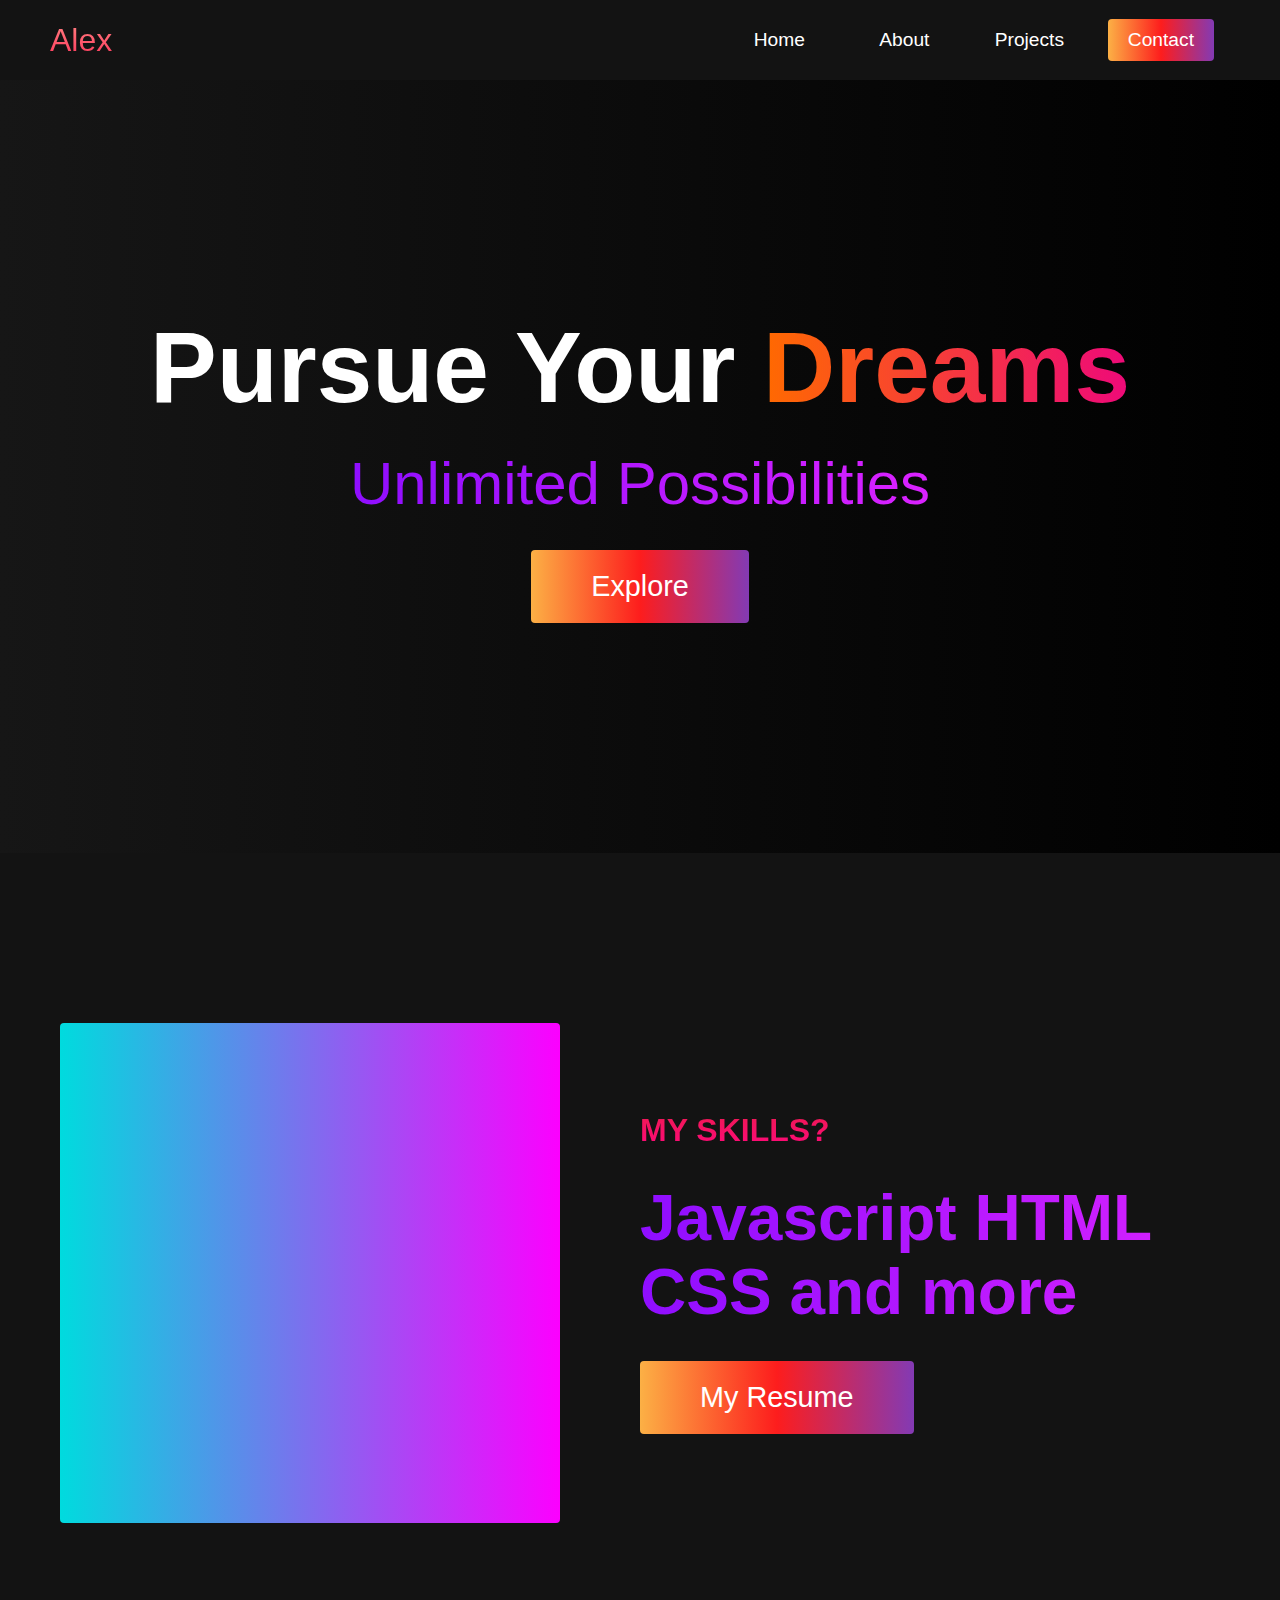
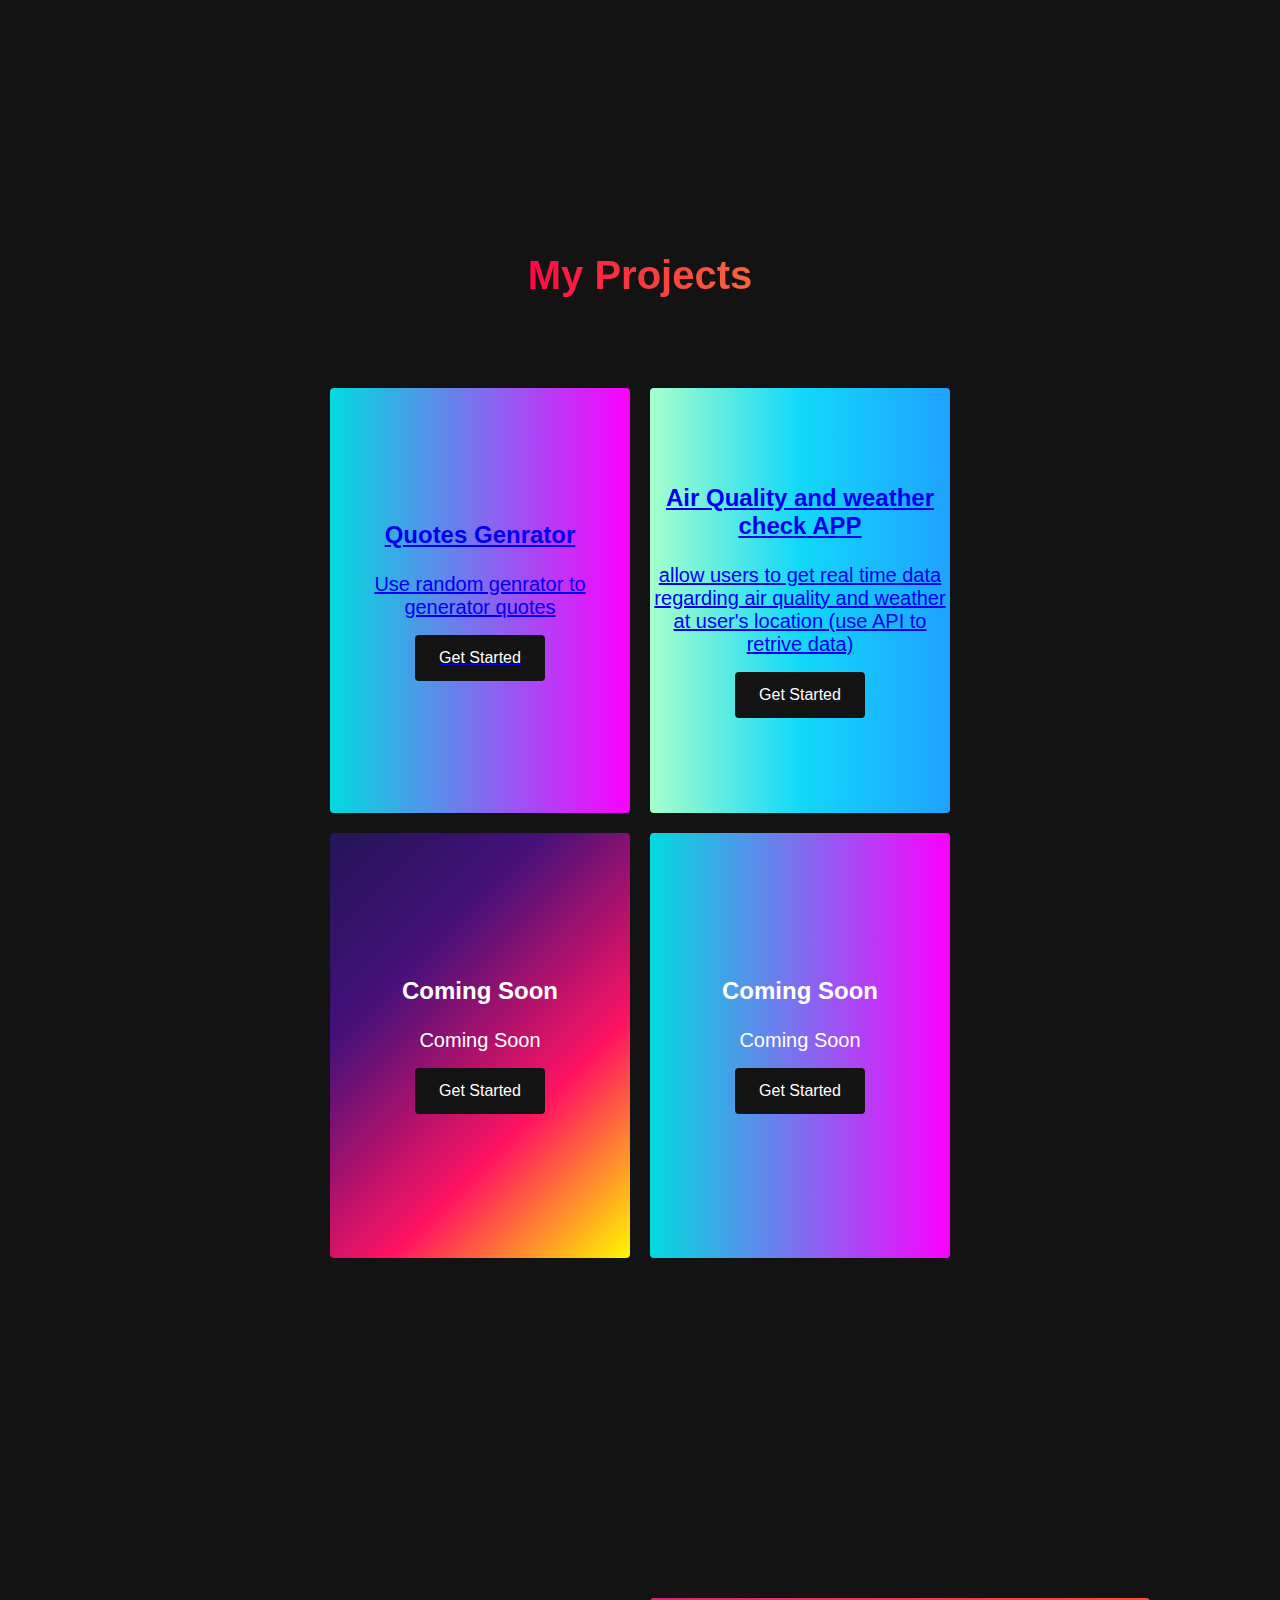
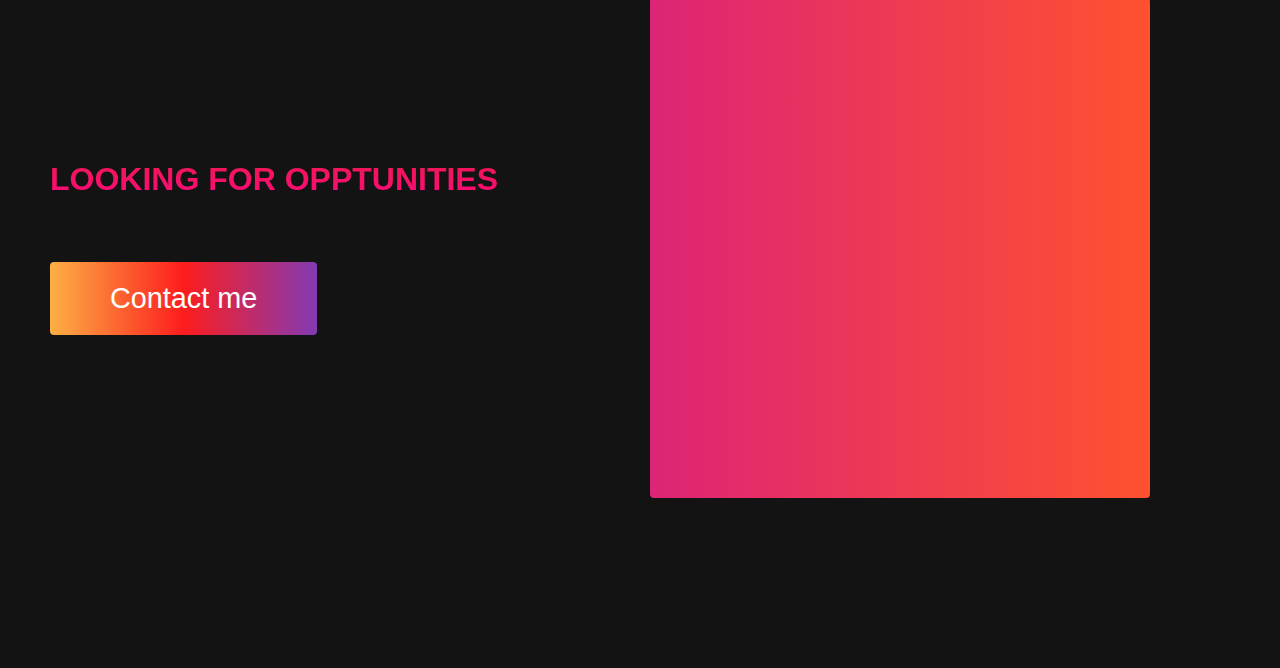
==== index.html @ 8a71d386 "Update index.html" ====
<!DOCTYPE html>
<html lang="en">
  <head>
    <meta charset="UTF-8" />
    <meta name="viewport" content="width=device-width, initial-scale=1.0" />
    <title>Alex software developer</title>
    <link rel="stylesheet" href="styles.css" />
    <link
      rel="stylesheet"
      href="https://use.fontawesome.com/releases/v5.14.0/css/all.css"
      integrity="sha384-HzLeBuhoNPvSl5KYnjx0BT+WB0QEEqLprO+NBkkk5gbc67FTaL7XIGa2w1L0Xbgc"
      crossorigin="anonymous"
    />
  </head>
  <body>
    <!-- Navbar Section -->
    <nav class="navbar">
      <div class="navbar__container">
        <a href="#home" id="navbar__logo">Alex</a>
        <div class="navbar__toggle" id="mobile-menu">
          <span class="bar"></span> <span class="bar"></span>
          <span class="bar"></span>
        </div>
        <ul class="navbar__menu">
          <li class="navbar__item">
            <a href="#home" class="navbar__links" id="home-page">Home</a>
          </li>
          <li class="navbar__item">
            <a href="#about" class="navbar__links" id="about-page">About</a>
          </li>
          <li class="navbar__item">
            <a href="#projects" class="navbar__links" id="projects-page"
              >Projects</a
            >
          </li>
          <li class="navbar__btn">
            <a href="#contactMe-bottom" class="button" id="contact">Contact</a>
          </li>
        </ul>
      </div>
    </nav>

    <!-- Hero Section -->
    <div class="hero" id="home">
      <div class="hero__container">
        <h1 class="hero__heading">Pursue Your <span>Dreams</span></h1>
        <p class="hero__description">Unlimited Possibilities</p>
        <button class="main__btn"><a href="#">Explore</a></button>
      </div>
    </div>

    <!-- About Section -->
    <div class="main" id="about">
      <div class="main__container">
        <div class="main__img--container">
          <div class="main__img--card"><i class="fas fa-layer-group"></i></div>
        </div>
        <div class="main__content">
          <h1>my skills?</h1>
          <h2>Javascript HTML CSS and more</h2>
          <button class="main__btn"><a href="#">My Resume</a></button>
        </div>
      </div>
    </div>

    <!-- projects Section -->
    <div class="projects" id="projects">
      <h1>My Projects</h1>
      <div class="projects__wrapper">
        <div class="projects__card">
          <a href="quoteGenerator.html">
            <h2>Quotes Genrator</h2>
            <p>Use random genrator to generator quotes</p>
            <div class="projects__btn"><button>Get Started</button></div>
          </a>
        </div>
        <div class="projects__card">
          <a href="weather.html">
            <h2>Air Quality and weather check APP</h2>
            <p>
              allow users to get real time data regarding air quality and
              weather at user's location (use API to retrive data)
            </p>
            <div class="projects__btn"><button>Get Started</button></div>
          </a>
        </div>
        <div class="projects__card">
          <h2>Coming Soon</h2>
          <p>Coming Soon</p>
          <div class="projects__btn"><button>Get Started</button></div>
        </div>
        <div class="projects__card">
          <h2>Coming Soon</h2>
          <p>Coming Soon</p>
          <div class="projects__btn"><button>Get Started</button></div>
        </div>
      </div>
    </div>

    <!-- Features Section -->
    <div class="main" id="contactMe-bottom">
      <div class="main__container">
        <div class="main__content">
          <h1>Looking for opptunities</h1>
          <button class="main__btn">
            <a href="#">Contact me</a>
          </button>
        </div>
        <div class="main__img--container">
          <div class="main__img--card" id="card-2">
            <i class="fas fa-users"></i>
          </div>
        </div>
      </div>
    </div>

    <script src="app.js"></script>
  </body>
</html>
---- styles.css ----
* {
  box-sizing: border-box;
  margin: 0;
  padding: 0;
  font-family: "Kumbh Sans", sans-serif;
  scroll-behavior: smooth;
}

.navbar {
  background: #131313;
  height: 80px;
  display: flex;
  justify-content: center;
  align-items: center;
  font-size: 1.2rem;
  position: sticky;
  top: 0;
  z-index: 999;
}

.navbar__container {
  display: flex;
  justify-content: space-between;
  height: 80px;
  z-index: 1;
  width: 100%;
  max-width: 1300px;
  margin: 0 auto;
  padding: 0 50px;
}

#navbar__logo {
  background-color: #ff8177;
  background-image: linear-gradient(to top, #ff0844 0%, #ffb199 100%);
  background-size: 100%;
  -webkit-background-clip: text;
  -moz-background-clip: text;
  -webkit-text-fill-color: transparent;
  -moz-text-fill-color: transparent;
  display: flex;
  align-items: center;
  cursor: pointer;
  text-decoration: none;
  font-size: 2rem;
}

.navbar__menu {
  display: flex;
  align-items: center;
  list-style: none;
}

.navbar__links {
  color: #fff;
  display: flex;
  align-items: center;
  justify-content: center;
  width: 125px;
  text-decoration: none;
  height: 100%;
  transition: all 0.3s ease;
}

.navbar__btn {
  display: flex;
  justify-content: center;
  align-items: center;
  padding: 0 1rem;
  width: 100%;
}

.button {
  display: flex;
  justify-content: center;
  align-items: center;
  text-decoration: none;
  padding: 10px 20px;
  height: 100%;
  width: 100%;
  border: none;
  outline: none;
  border-radius: 4px;

  color: #fff;
  transition: all 0.3s ease;
  background: #833ab4;
  background: -webkit-linear-gradient(to right, #fcb045, #fd1d1d, #833ab4);
  background: linear-gradient(to right, #fcb045, #fd1d1d, #833ab4);
}

.navbar__links:hover {
  color: #9518fc;
  transition: all 0.3s ease;
}

@media screen and (max-width: 960px) {
  .navbar__container {
    display: flex;
    justify-content: space-between;
    height: 80px;
    z-index: 1;
    width: 100%;
    max-width: 1300px;
    padding: 0;
  }

  .navbar__menu {
    display: grid;
    grid-template-columns: auto;
    margin: 0;
    width: 100%;
    position: absolute;
    top: -1000px;
    opacity: 1;
    transition: all 0.5s ease;
    z-index: -1;
  }

  .navbar__menu.active {
    background: #131313;
    top: 100%;
    opacity: 1;
    transition: all 0.5s ease;
    z-index: 99;
    height: 60vh;
    font-size: 1.6rem;
  }

  #navbar__logo {
    padding-left: 25px;
  }

  .navbar__toggle .bar {
    width: 25px;
    height: 3px;
    margin: 5px auto;
    transition: all 0.3s ease-in-out;
    background: #fff;
  }

  .navbar__item {
    width: 100%;
    height: 80px;
  }

  .navbar__links {
    text-align: center;
    padding: 2rem;
    width: 100%;
    display: table;
  }

  .navbar__btn {
    padding-bottom: 2rem;
  }

  .button {
    display: flex;
    justify-content: center;
    align-items: center;
    width: 80%;
    height: 80px;
    margin: 0;
  }

  #mobile-menu {
    position: absolute;
    top: 20%;
    right: 5%;
    transform: translate(5%, 20%);
  }

  .navbar__toggle .bar {
    display: block;
    cursor: pointer;
  }

  #mobile-menu.is-active .bar:nth-child(2) {
    opacity: 0;
  }

  #mobile-menu.is-active .bar:nth-child(1) {
    transform: translateY(8px) rotate(45deg);
  }

  #mobile-menu.is-active .bar:nth-child(3) {
    transform: translateY(-8px) rotate(-45deg);
  }
}

/* Hero Section */
.hero {
  background: #000000;
  background: linear-gradient(to right, #161616, #000000);
  padding: 200px 0;
}

.hero__container {
  display: flex;
  flex-direction: column;
  justify-content: center;
  align-items: center;
  max-width: 1200px;
  margin: 0 auto;
  height: 90%;
  text-align: center;
  padding: 30px;
}

.hero__heading {
  font-size: 100px;
  margin-bottom: 24px;
  color: #fff;
}

.hero__heading span {
  background: #ee0979; /* fallback for old browsers */
  background: -webkit-linear-gradient(
    to right,
    #ff6a00,
    #ee0979
  ); /* Chrome 10-25, Safari 5.1-6 */
  background: linear-gradient(
    to right,
    #ff6a00,
    #ee0979
  ); /* W3C, IE 10+/ Edge, Firefox 16+, Chrome 26+, Opera 12+, Safari 7+ */
  background-size: 100%;
  -webkit-background-clip: text;
  -moz-background-clip: text;
  -webkit-text-fill-color: transparent;
  -mo-text-fill-color: transparent;
}

.hero__description {
  font-size: 60px;
  background: #da22ff; /* fallback for old browsers */
  background: -webkit-linear-gradient(
    to right,
    #9114ff,
    #da22ff
  ); /* Chrome 10-25, Safari 5.1-6 */
  background: linear-gradient(
    to right,
    #8f0eff,
    #da22ff
  ); /* W3C, IE 10+/ Edge, Firefox 16+, Chrome 26+, Opera 12+, Safari 7+ */
  background-size: 100%;
  -webkit-background-clip: text;
  -moz-background-clip: text;
  -webkit-text-fill-color: transparent;
  -moz-text-fill-color: transparent;
}

.highlight {
  border-bottom: 4px solid rgb(132, 0, 255);
}

@media screen and (max-width: 768px) {
  .hero__heading {
    font-size: 60px;
  }

  .hero__description {
    font-size: 40px;
  }
}

/* About Section */
.main {
  background-color: #131313;
  padding: 10rem 0;
}

.main__container {
  display: grid;
  grid-template-columns: 1fr 1fr;
  align-items: center;
  justify-content: center;
  margin: 0 auto;
  height: 90%;
  z-index: 1;
  width: 100%;
  max-width: 1300px;
  padding: 0 50px;
}

.main__content {
  color: #fff;
  width: 100%;
}

.main__content h1 {
  font-size: 2rem;
  background-color: #fe3b6f;
  background-image: linear-gradient(to top, #ff087b 0%, #ed1a52 100%);
  background-size: 100%;
  -webkit-background-clip: text;
  -moz-background-clip: text;
  -webkit-text-fill-color: transparent;
  -moz-text-fill-color: transparent;
  text-transform: uppercase;
  margin-bottom: 32px;
}

.main__content h2 {
  font-size: 4rem;
  background: #ff8177; /* fallback for old browsers */
  background: -webkit-linear-gradient(
    to right,
    #9114ff,
    #da22ff
  ); /* Chrome 10-25, Safari 5.1-6 */
  background: linear-gradient(
    to right,
    #8f0eff,
    #da22ff
  ); /* W3C, IE 10+/ Edge, Firefox 16+, Chrome 26+, Opera 12+, Safari 7+ */
  background-size: 100%;
  -webkit-background-clip: text;
  -moz-background-clip: text;
  -webkit-text-fill-color: transparent;
  -moz-text-fill-color: transparent;
}

.main__content p {
  margin-top: 1rem;
  font-size: 2rem;
  font-weight: 700;
}

.main__btn {
  font-size: 1.8rem;
  background: #833ab4;
  background: -webkit-linear-gradient(to right, #fcb045, #fd1d1d, #833ab4);
  background: linear-gradient(to right, #fcb045, #fd1d1d, #833ab4);
  padding: 20px 60px;
  border: none;
  border-radius: 4px;
  margin-top: 2rem;
  cursor: pointer;
  position: relative;
  transition: all 0.35s;
  outline: none;
}

.main__btn a {
  position: relative;
  z-index: 2;
  color: #fff;
  text-decoration: none;
}

.main__btn:after {
  position: absolute;
  content: "";
  top: 0;
  left: 0;
  width: 0;
  height: 100%;
  background: #ff1ead;
  transition: all 0.35s;
  border-radius: 4px;
}

.main__btn:hover {
  color: #fff;
}

.main__btn:hover:after {
  width: 100%;
}

.main__img--container {
  text-align: center;
}

.main__img--card {
  margin: 10px;
  height: 500px;
  width: 500px;
  border-radius: 4px;
  display: flex;
  flex-direction: column;
  justify-content: center;
  color: #fff;
  background-image: linear-gradient(to right, #00dbde 0%, #fc00ff 100%);
}

.fa-layer-group,
.fa-users {
  font-size: 14rem;
}

#card-2 {
  background: #ff512f;
  background: -webkit-linear-gradient(to right, #dd2476, #ff512f);
  background: linear-gradient(to right, #dd2476, #ff512f);
}

/* Mobile Responsive */
@media screen and (max-width: 1100px) {
  .main__container {
    display: grid;
    grid-template-columns: 1fr;
    align-items: center;
    justify-content: center;
    width: 100%;
    margin: 0 auto;
    height: 90%;
  }

  .main__img--container {
    display: flex;
    justify-content: center;
  }

  .main__img--card {
    height: 425px;
    width: 425px;
  }

  .main__content {
    text-align: center;
    margin-bottom: 4rem;
  }

  .main__content h1 {
    font-size: 2.5rem;
    margin-top: 2rem;
  }

  .main__content h2 {
    font-size: 3rem;
  }

  .main__content p {
    margin-top: 1rem;
    font-size: 1.5rem;
  }
}

@media screen and (max-width: 480px) {
  .main__img--card {
    width: 250px;
    height: 250px;
  }

  .fa-users,
  .fa-layer-group {
    font-size: 4rem;
  }

  .main__content h1 {
    font-size: 2rem;
    margin-top: 3rem;
  }
  .main__content h2 {
    font-size: 2rem;
  }

  .main__content p {
    margin-top: 2rem;
  }

  .main__btn {
    padding: 12px 36px;
    margin: 2.5rem 0;
  }
}

/* projects Section */
.projects {
  background: #131313;
  display: flex;
  flex-direction: column;
  justify-content: center;
  align-items: center;
  height: 100%;
  padding: 10rem 0;
}

.projects h1 {
  background-color: #ff8177;
  background-image: linear-gradient(to right, #ff0844 0%, #f7673c 100%);
  background-size: 100%;
  -webkit-background-clip: text;
  -moz-background-clip: text;
  -webkit-text-fill-color: transparent;
  -moz-text-fill-color: transparent;
  margin-bottom: 5rem;
  font-size: 2.5rem;
}

.projects__wrapper {
  display: grid;
  grid-template-columns: 1fr 1fr 1fr 1fr;
  grid-template-rows: 1fr;
}

.projects__card {
  margin: 10px;
  height: 425px;
  width: 300px;
  border-radius: 4px;
  display: flex;
  flex-direction: column;
  justify-content: center;
  color: #fff;
  background-image: linear-gradient(to right, #00dbde 0%, #fc00ff 100%);
  transition: 0.3s ease-in;
}

.projects__card:nth-child(2) {
  background: #1fa2ff; /* fallback for old browsers */
  background: -webkit-linear-gradient(
    to right,
    #a6ffcb,
    #12d8fa,
    #1fa2ff
  ); /* Chrome 10-25, Safari 5.1-6 */
  background: linear-gradient(
    to right,
    #a6ffcb,
    #12d8fa,
    #1fa2ff
  ); /* W3C, IE 10+/ Edge, Firefox 16+, Chrome 26+, Opera 12+, Safari 7+ */
}

.projects__card:nth-child(3) {
  background-image: linear-gradient(
    -225deg,
    #231557 0%,
    #44107a 29%,
    #ff1361 67%,
    #fff800 100%
  );
}

.projects__card h2 {
  text-align: center;
}

.projects__card p {
  text-align: center;
  margin-top: 24px;
  font-size: 20px;
}

.projects__btn {
  display: flex;
  justify-content: center;
  margin-top: 16px;
}

.projects__card button {
  color: #fff;
  padding: 14px 24px;
  border: none;
  outline: none;
  border-radius: 4px;
  background: #131313;
  font-size: 1rem;
}

.projects__card button:hover {
  cursor: pointer;
}

.projects__card:hover {
  transform: scale(1.075);
  transition: 0.3s ease-in;
  cursor: pointer;
}

@media screen and (max-width: 1300px) {
  .projects__wrapper {
    grid-template-columns: 1fr 1fr;
  }
}

@media screen and (max-width: 768px) {
  .projects__wrapper {
    grid-template-columns: 1fr;
  }
}

@media screen and (max-width: 480px) {
  .footer__link--items {
    margin: 0;
    padding: 10px;
    width: 100%;
  }
}
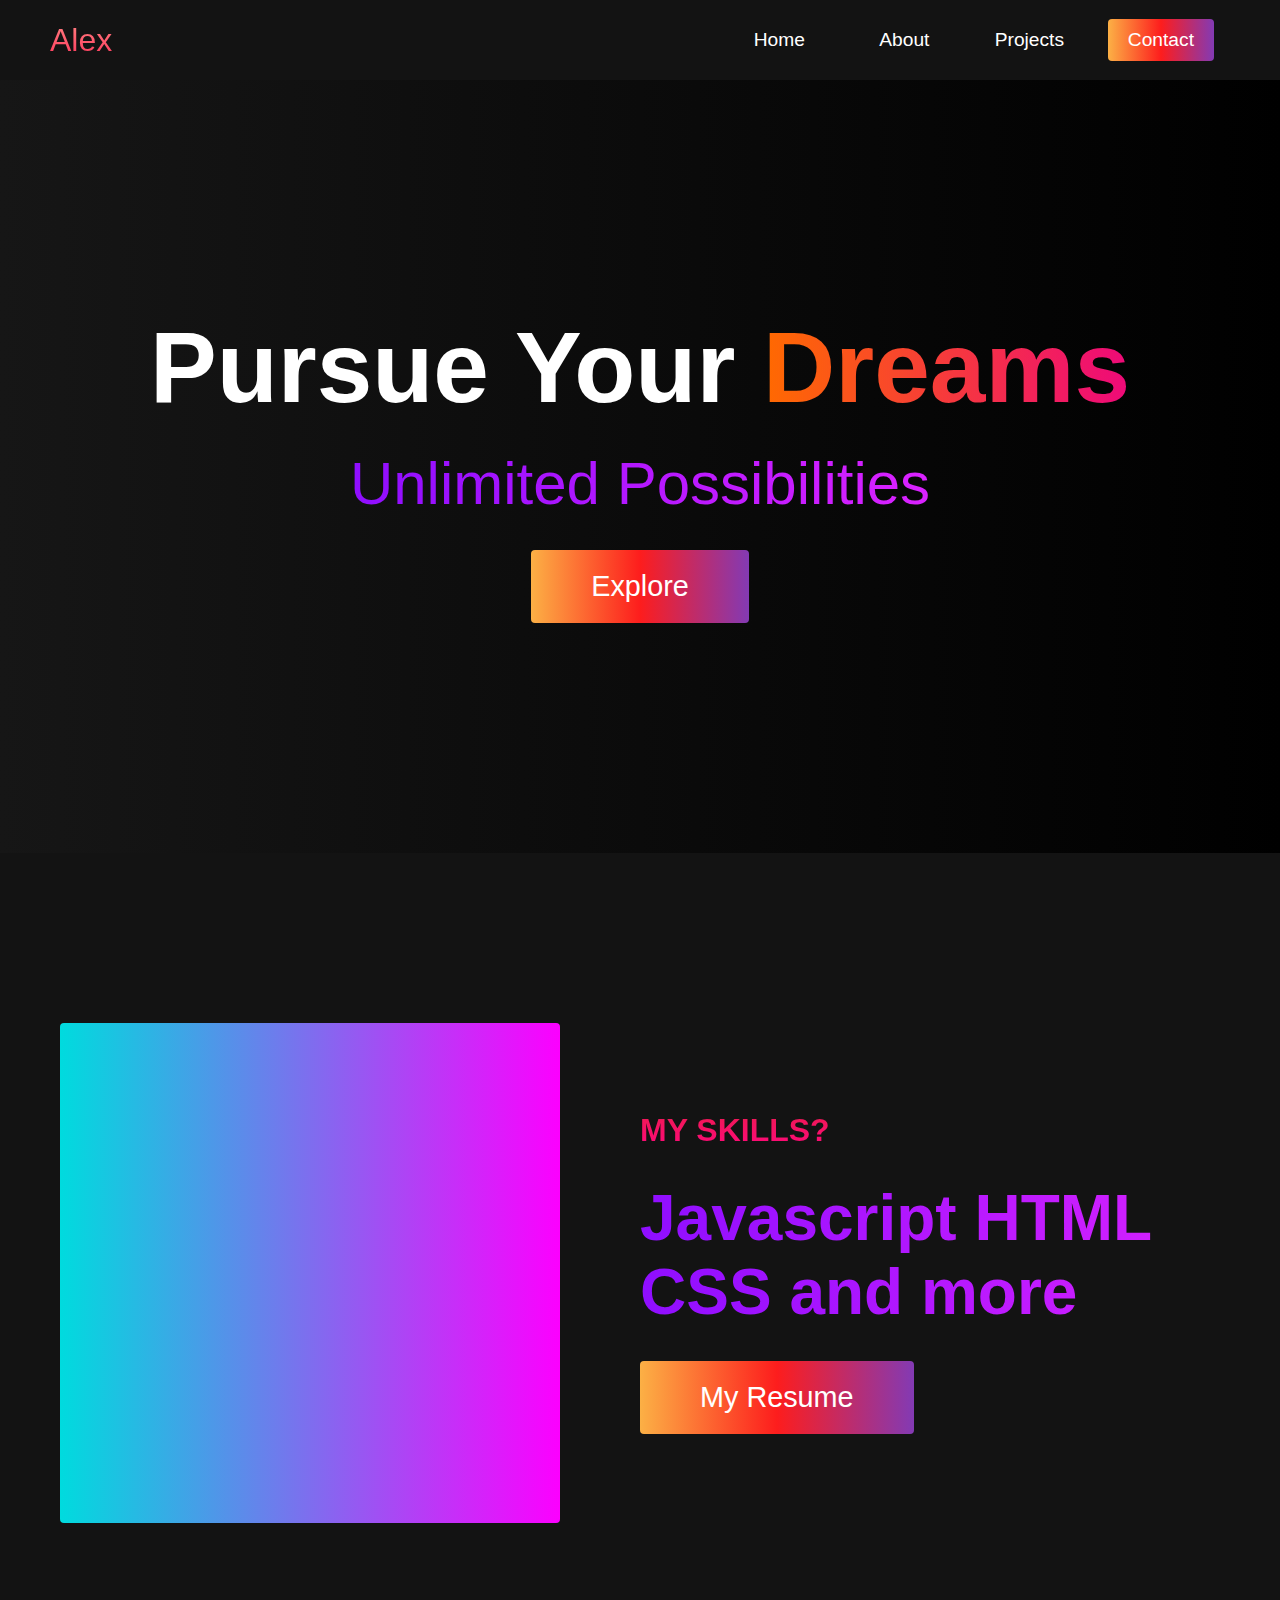
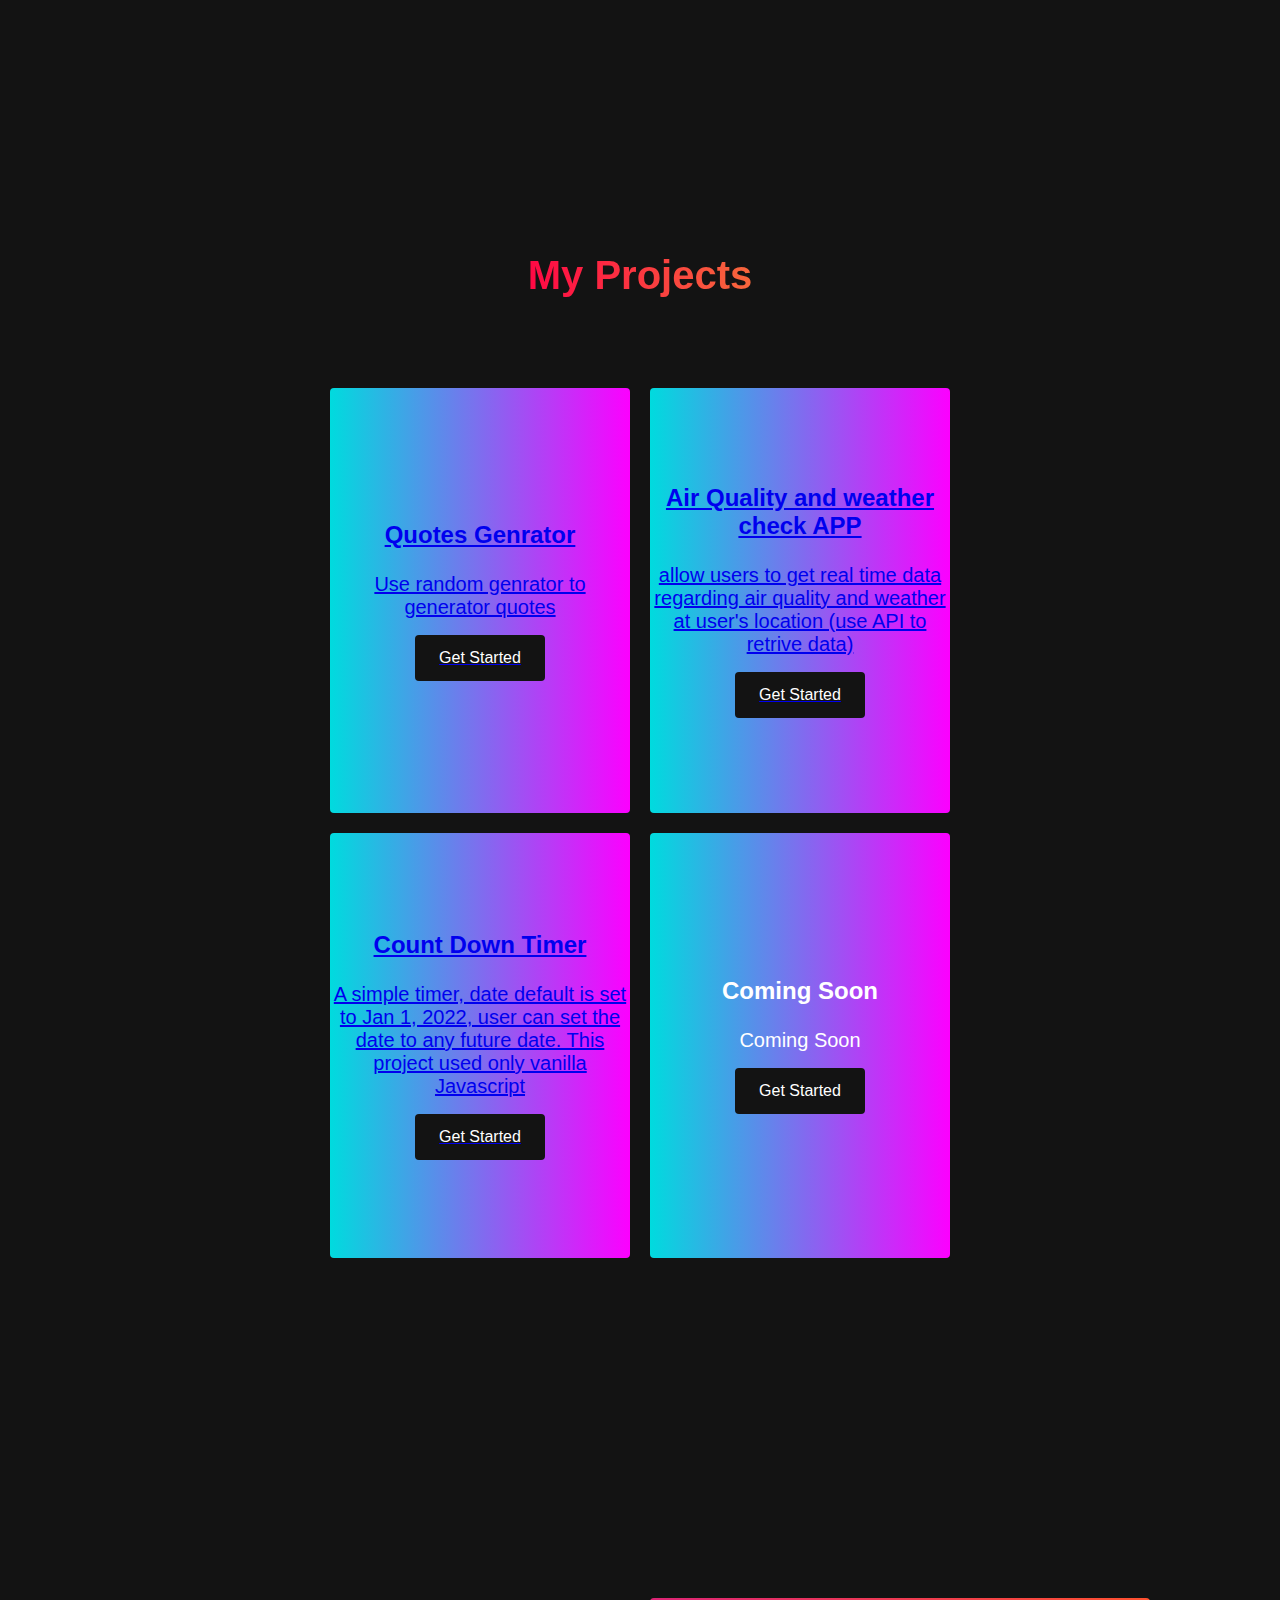
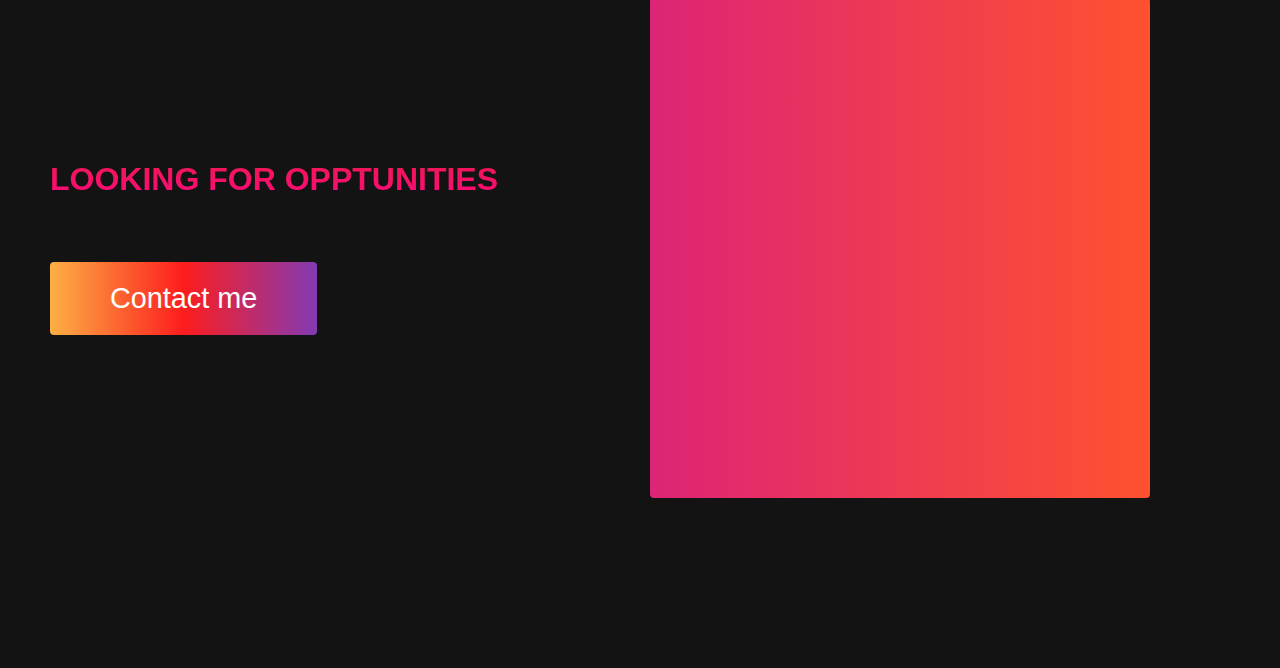
==== commit 8874b28a: "merge countdown timer to landing page" ====
--- a/index.html
+++ b/index.html
@@ -85,9 +85,15 @@
           </a>
         </div>
         <div class="projects__card">
-          <h2>Coming Soon</h2>
-          <p>Coming Soon</p>
-          <div class="projects__btn"><button>Get Started</button></div>
+          <a href="countDown.html">
+            <h2>Count Down Timer</h2>
+            <p>
+              A simple timer, date default is set to Jan 1, 2022, user can set
+              the date to any future date. This project used only vanilla
+              Javascript
+            </p>
+            <div class="projects__btn"><button>Get Started</button></div>
+          </a>
         </div>
         <div class="projects__card">
           <h2>Coming Soon</h2>
@@ -114,6 +120,6 @@
       </div>
     </div>
 
-    <script src="app.js"></script>
+    <script src="index.js"></script>
   </body>
 </html>
--- a/styles.css
+++ b/styles.css
@@ -511,32 +511,6 @@
   transition: 0.3s ease-in;
 }
 
-.projects__card:nth-child(2) {
-  background: #1fa2ff; /* fallback for old browsers */
-  background: -webkit-linear-gradient(
-    to right,
-    #a6ffcb,
-    #12d8fa,
-    #1fa2ff
-  ); /* Chrome 10-25, Safari 5.1-6 */
-  background: linear-gradient(
-    to right,
-    #a6ffcb,
-    #12d8fa,
-    #1fa2ff
-  ); /* W3C, IE 10+/ Edge, Firefox 16+, Chrome 26+, Opera 12+, Safari 7+ */
-}
-
-.projects__card:nth-child(3) {
-  background-image: linear-gradient(
-    -225deg,
-    #231557 0%,
-    #44107a 29%,
-    #ff1361 67%,
-    #fff800 100%
-  );
-}
-
 .projects__card h2 {
   text-align: center;
 }
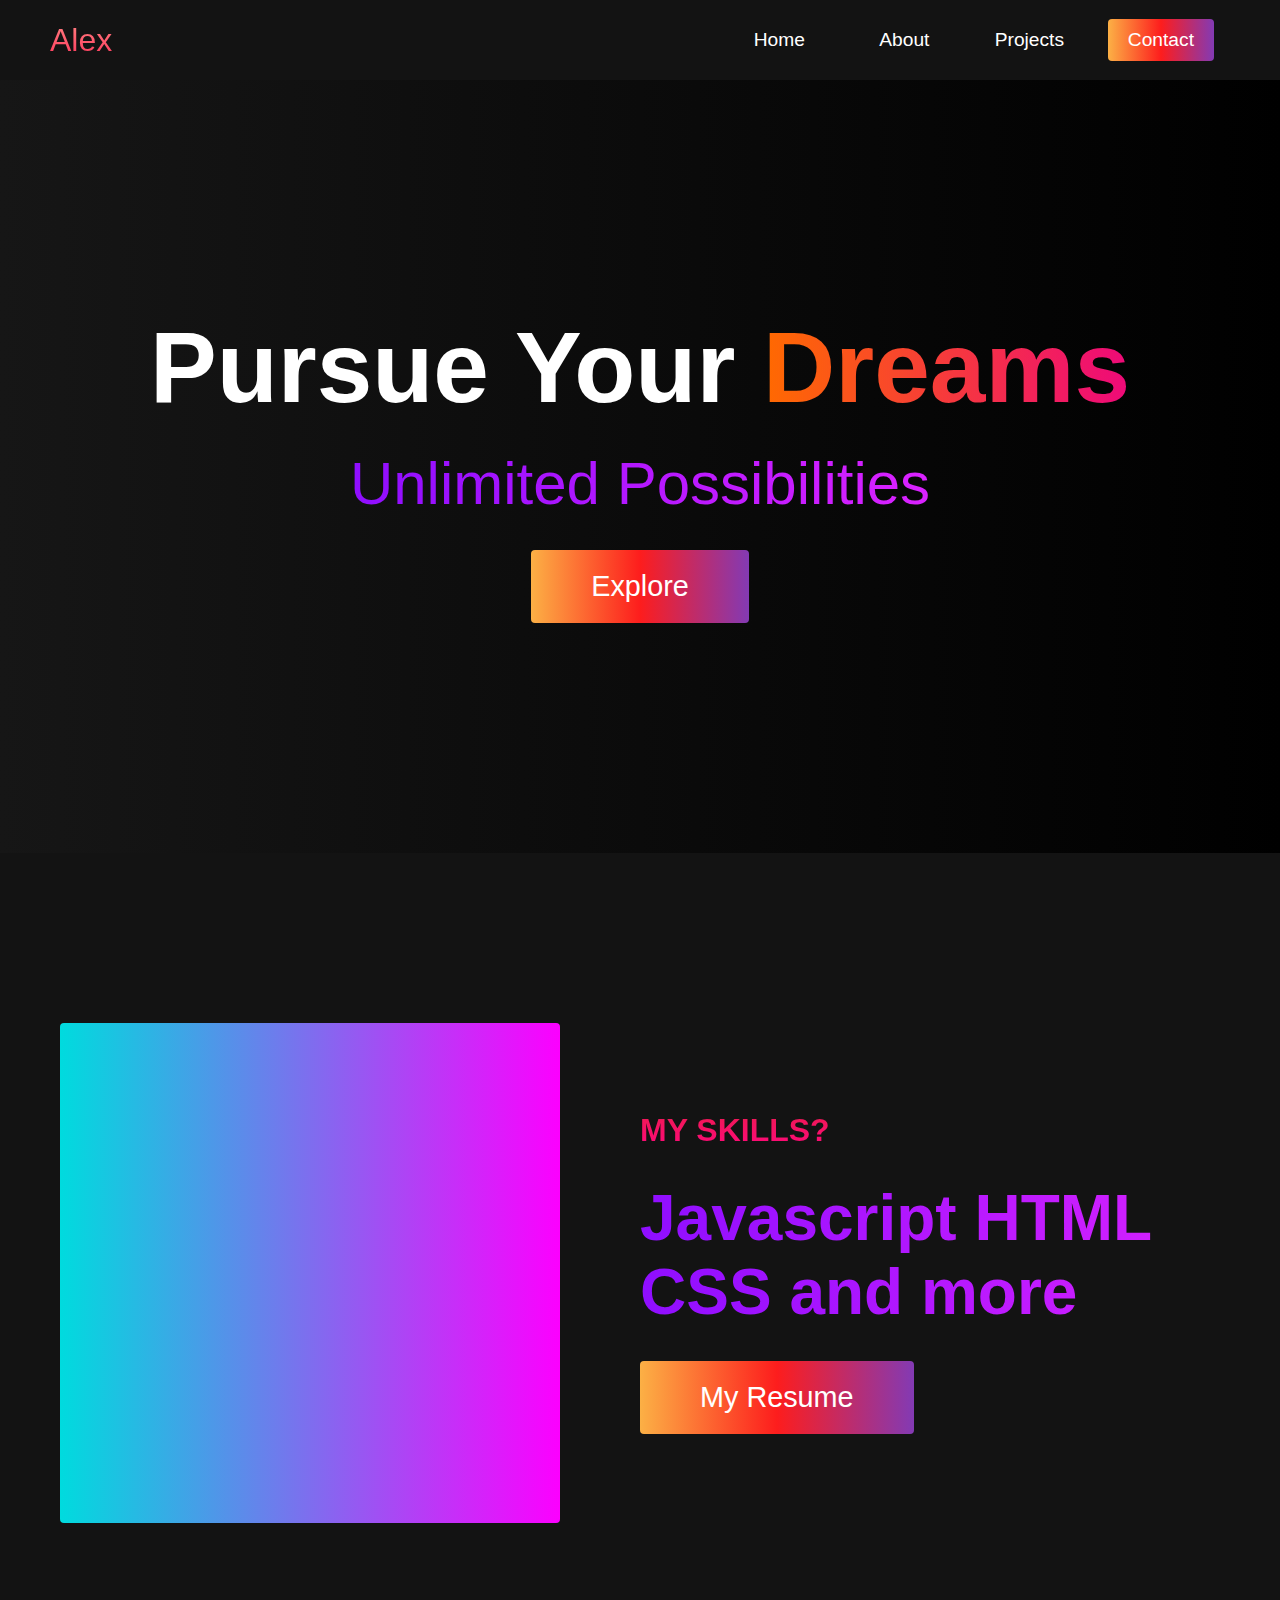
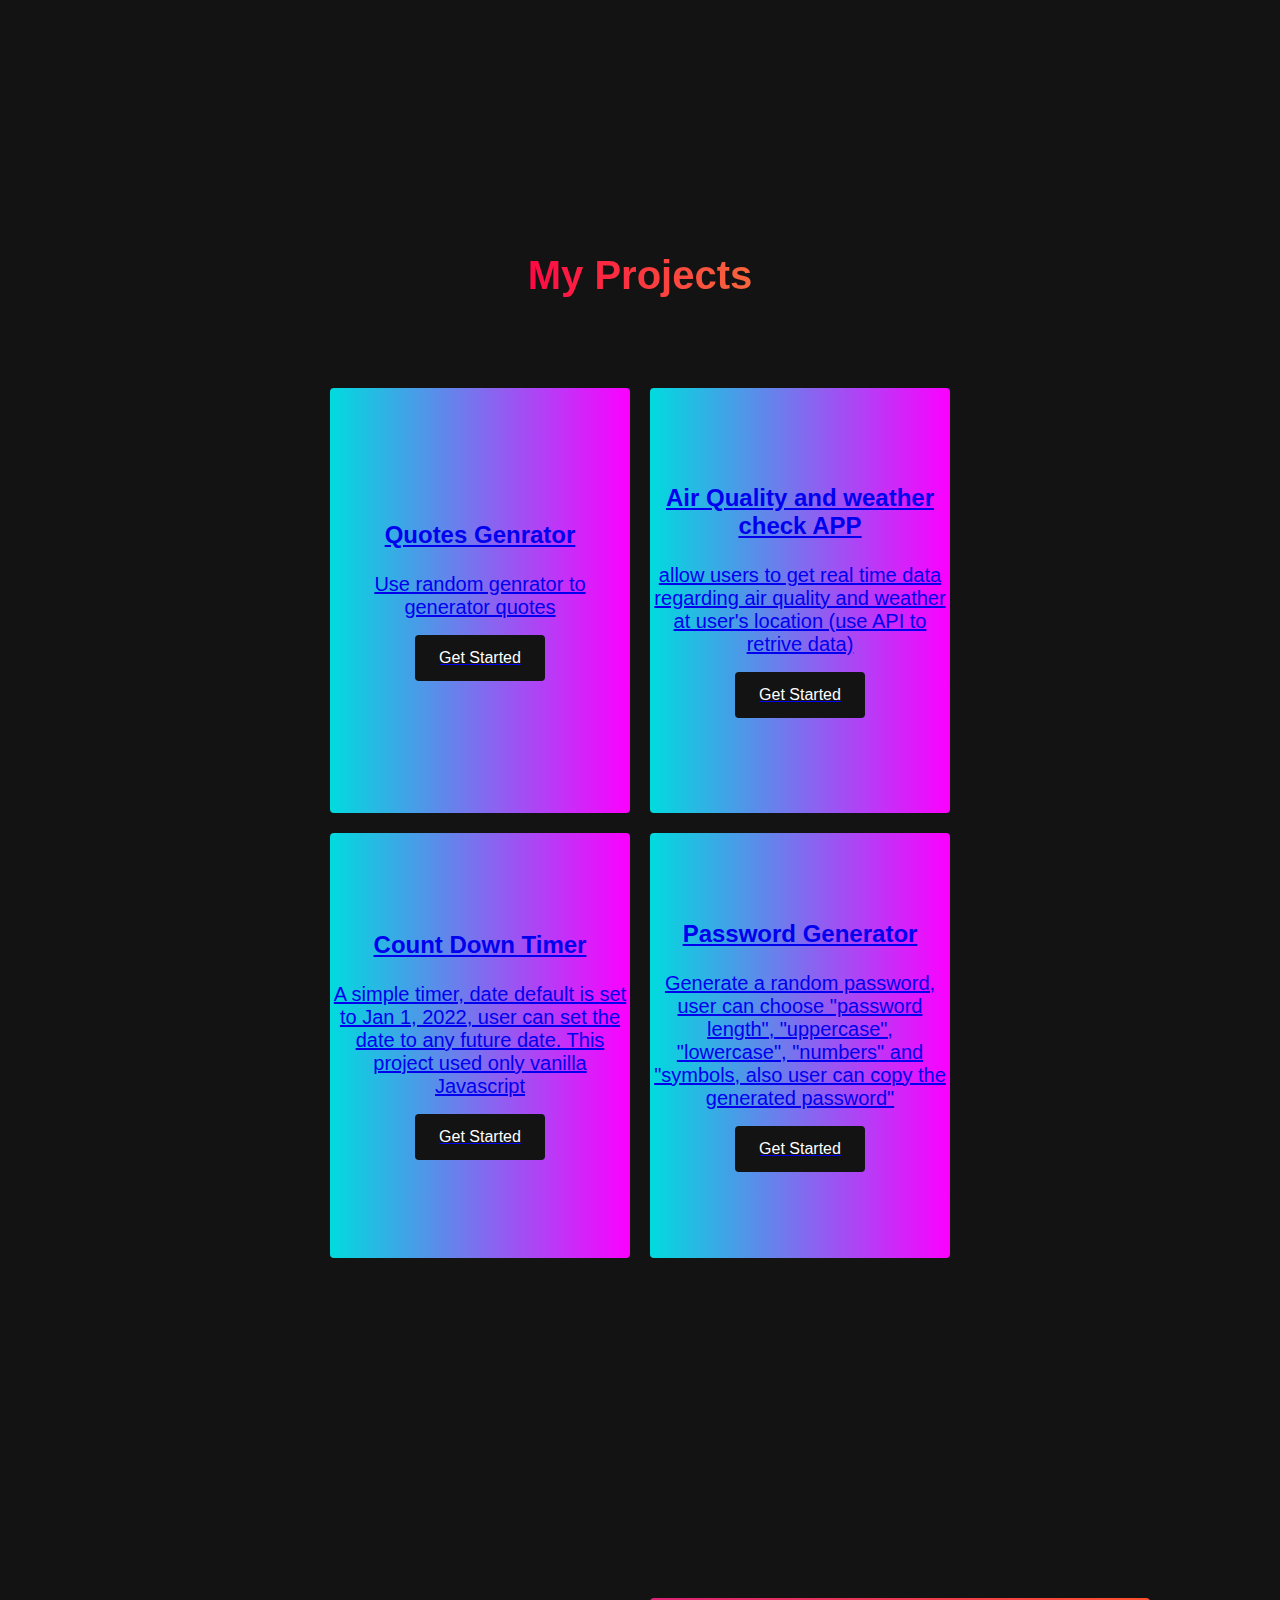
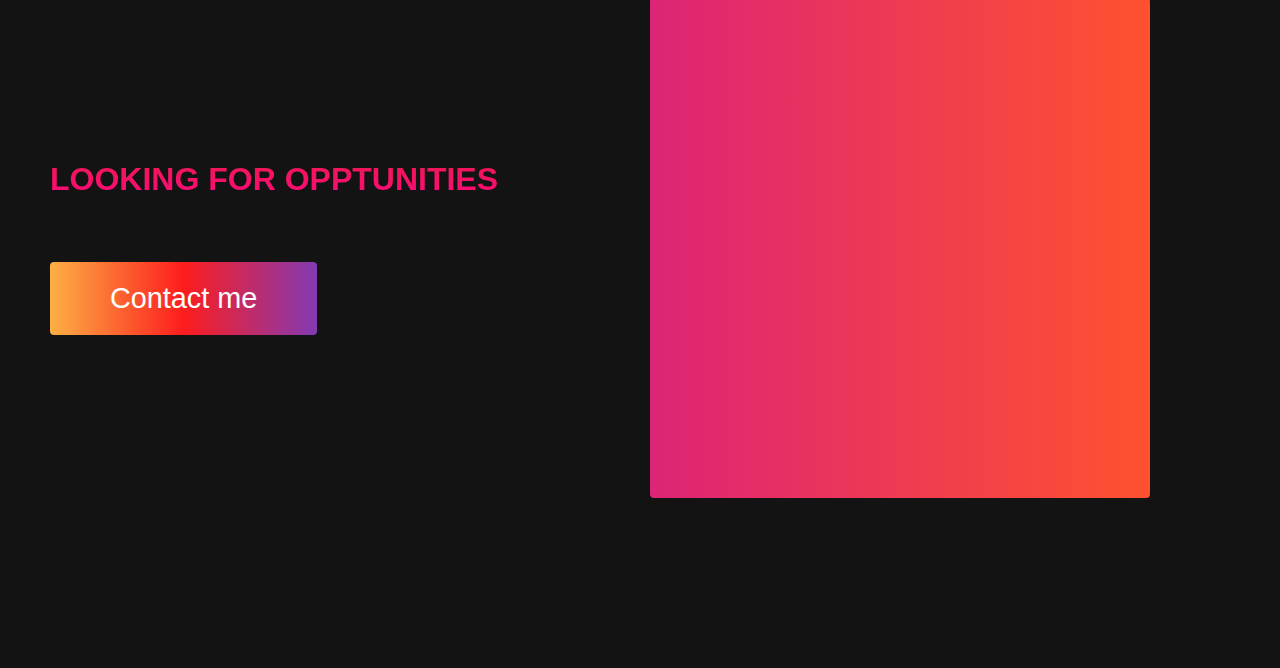
==== commit e7ffa83c: "Update index.html" ====
--- a/index.html
+++ b/index.html
@@ -68,14 +68,16 @@
       <h1>My Projects</h1>
       <div class="projects__wrapper">
         <div class="projects__card">
-          <a href="quoteGenerator.html">
+          <a href="https://legendmine0117.github.io/quote-generator/">
             <h2>Quotes Genrator</h2>
             <p>Use random genrator to generator quotes</p>
             <div class="projects__btn"><button>Get Started</button></div>
           </a>
         </div>
         <div class="projects__card">
-          <a href="weather.html">
+          <a
+            href="https://legendmine0117.github.io/Weather-and-air-quality-app/"
+          >
             <h2>Air Quality and weather check APP</h2>
             <p>
               allow users to get real time data regarding air quality and
@@ -85,7 +87,7 @@
           </a>
         </div>
         <div class="projects__card">
-          <a href="countDown.html">
+          <a href="https://legendmine0117.github.io/countdown-timer/">
             <h2>Count Down Timer</h2>
             <p>
               A simple timer, date default is set to Jan 1, 2022, user can set
@@ -96,9 +98,15 @@
           </a>
         </div>
         <div class="projects__card">
-          <h2>Coming Soon</h2>
-          <p>Coming Soon</p>
-          <div class="projects__btn"><button>Get Started</button></div>
+          <a href="https://legendmine0117.github.io/password-generator/">
+            <h2>Password Generator</h2>
+            <p>
+              Generate a random password, user can choose "password length",
+              "uppercase", "lowercase", "numbers" and "symbols, also user can
+              copy the generated password"
+            </p>
+            <div class="projects__btn"><button>Get Started</button></div>
+          </a>
         </div>
       </div>
     </div>
